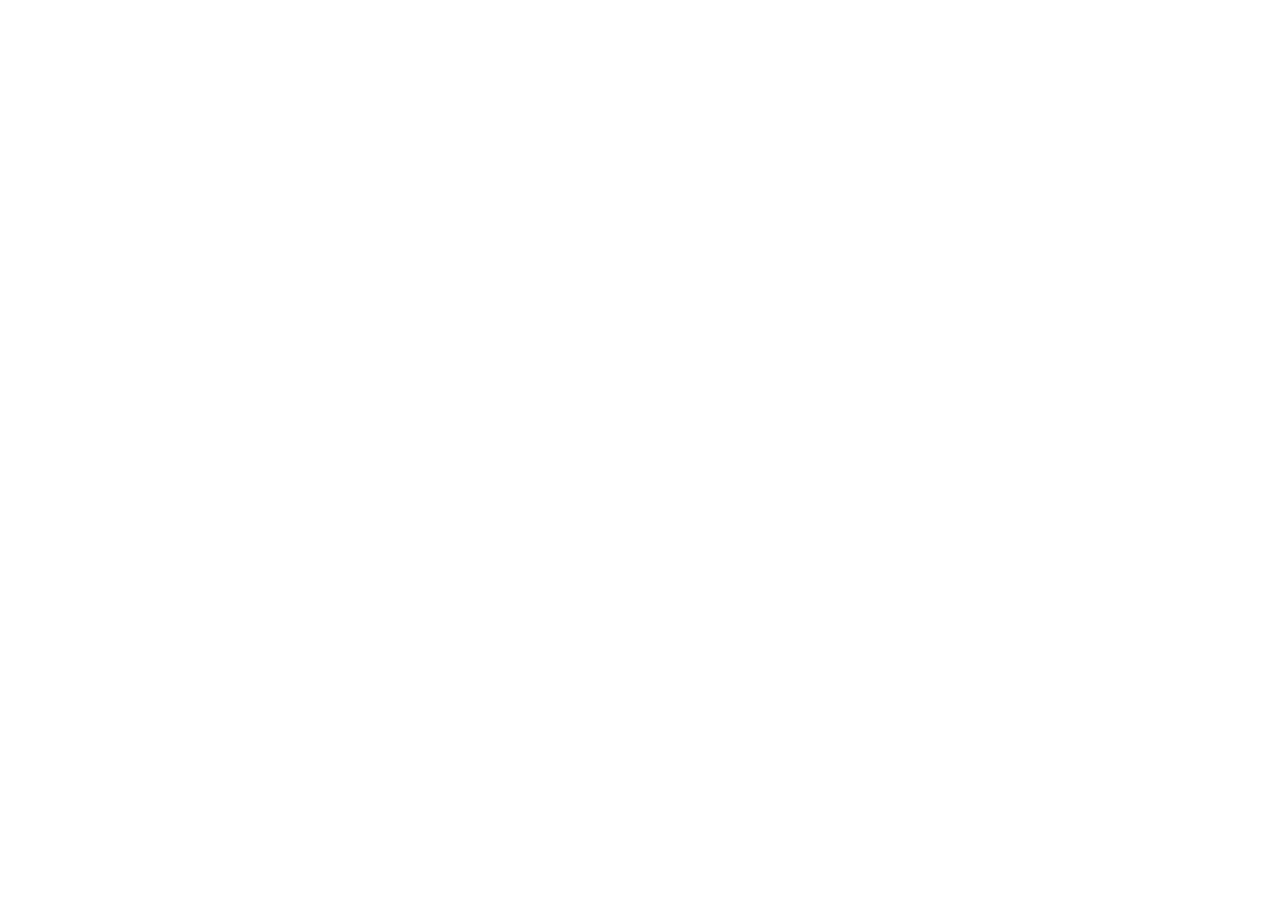
==== earth/index.html @ 668453fa "Initial Portfolio Upload" ====
<!DOCTYPE html>
<html>
<head>
	<meta charset="utf-8">
	<meta name="viewport" content="width=device-width, initial-scale=1">
	<title>univers</title>
	<style type="text/css">
		body {

			 // background:black;
			  background-image: url('D:Imran Personal Work/profile2/img/univers.jpg');
			  			  animation: s 199s linear infinite alternate;
			  overflow: hidden;
			
			}
		.a1{
			 background-image:url('D:Imran Personal Work/profile2/img/eart.jpg');
			  background-size:cover;
			  border-radius:50%;
			  width:200px;
			  height:200px;
			  animation: move 12s linear  infinite;
			 margin: 300px;
			 justify-self: center;
			 overflow: hidden;

			}

		@keyframes s{
				  0% { background-position:100% -100% }
				  100% { background-position:-100% 100% }
				}
		@keyframes move{
				  0% { background-position:0 0 }
				  100% { background-position:300px 300px }
				}
	</style>
</head>
<body>
	<div class="a1">
	</div>

</body>
</html>
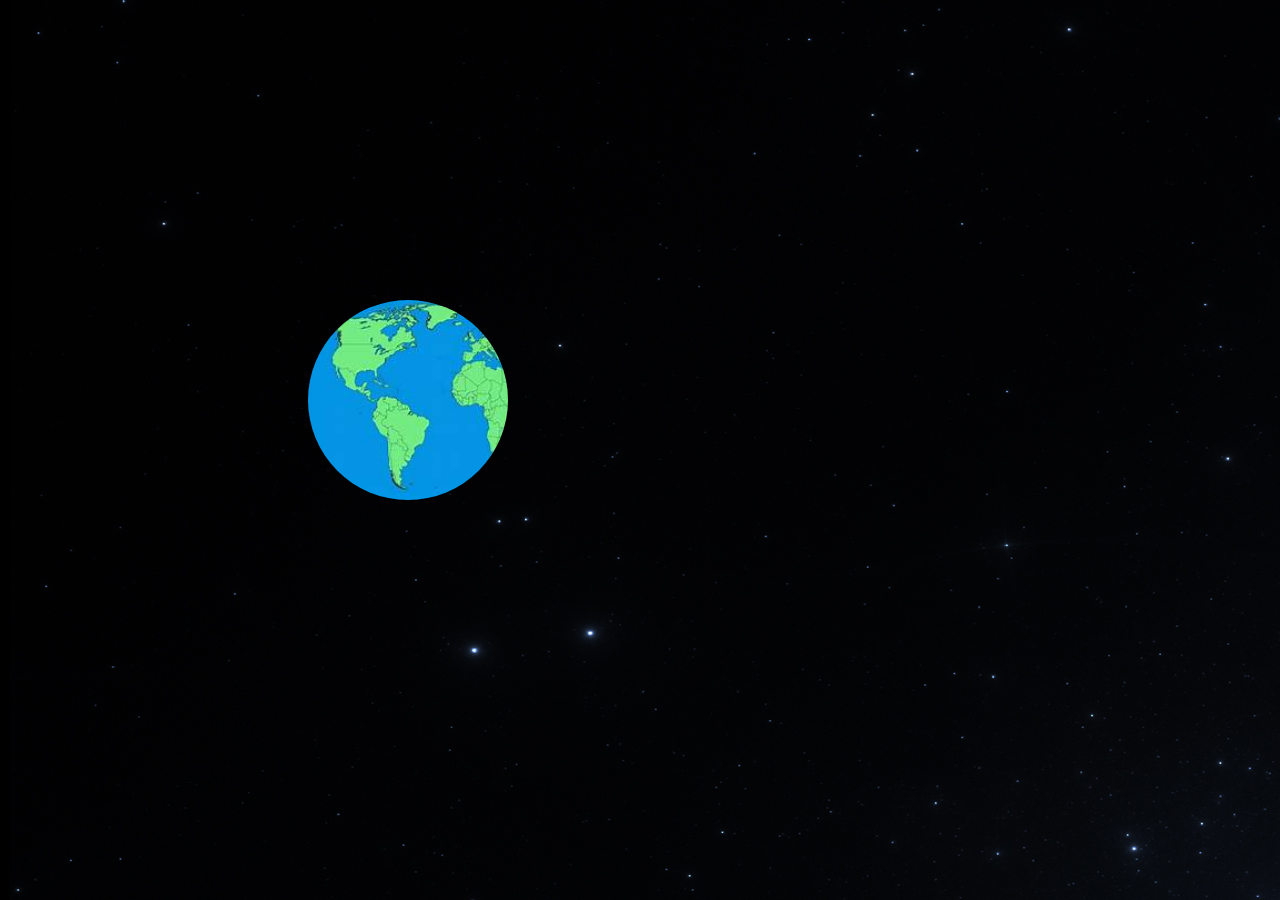
==== commit b68aa32c: "Updated Portfolio With All Media" ====
--- a/earth/index.html
+++ b/earth/index.html
@@ -8,13 +8,13 @@
 		body {
 
 			 // background:black;
-			  background-image: url('D:Imran Personal Work/profile2/img/univers.jpg');
+			  background-image: url('./erthimg/univers.jpg');
 			  			  animation: s 199s linear infinite alternate;
 			  overflow: hidden;
 			
 			}
 		.a1{
-			 background-image:url('D:Imran Personal Work/profile2/img/eart.jpg');
+			 background-image:url('./erthimg/eart.jpg');
 			  background-size:cover;
 			  border-radius:50%;
 			  width:200px;
